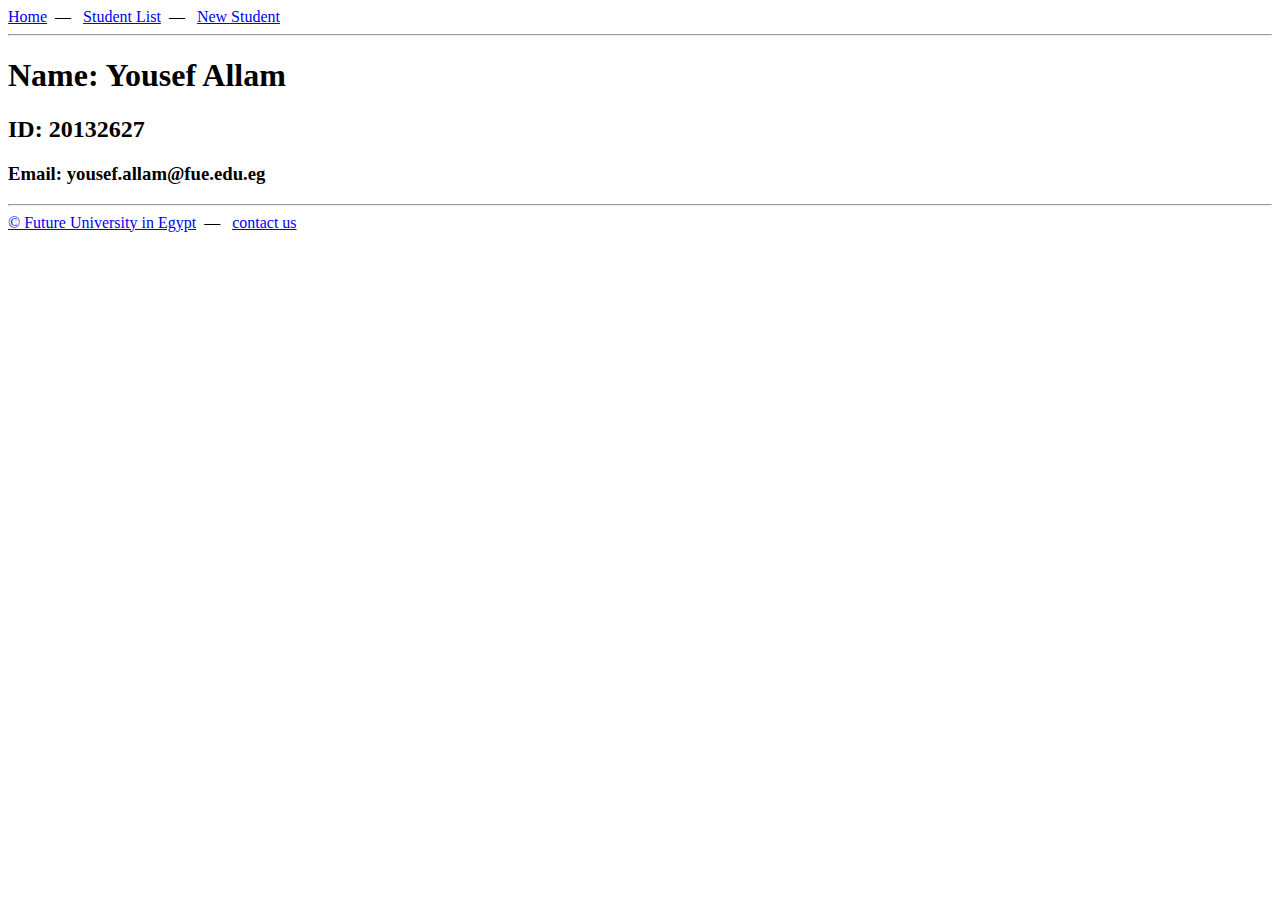
==== index.html @ 89ab8359 "first" ====
<html>
  <head>
    <title>Home Page</title>
  </head>
  
  <body>
    <!-- nav -->
    <a href="index.html" target="_self">Home</a>&nbsp;&nbsp;&mdash;&nbsp;&nbsp;
    <a href="studentlist.html" target="_self">Student List</a>&nbsp;&nbsp;&mdash;&nbsp;&nbsp;
    <a href="newstudent.html" target="_self">New Student</a>
    <!-- #nav -->
    <hr/>
    <!-- section -->
    <h1>Name: Yousef Allam</h1>
    <h2>ID: 20132627</h2>
    <h3>Email: yousef.allam@fue.edu.eg</h3>
    <!-- #section -->
    <hr/>
    <!-- Footer -->
    <a href ="http://www.fue.edu.eg" target="_blank">&copy; Future University in Egypt</a>&nbsp;&nbsp;&mdash;&nbsp;&nbsp;
    <a href="mailto:yousef.allam@fue.edu.eg">contact us</a>
    <!-- #Footer -->
  </body>
</html>
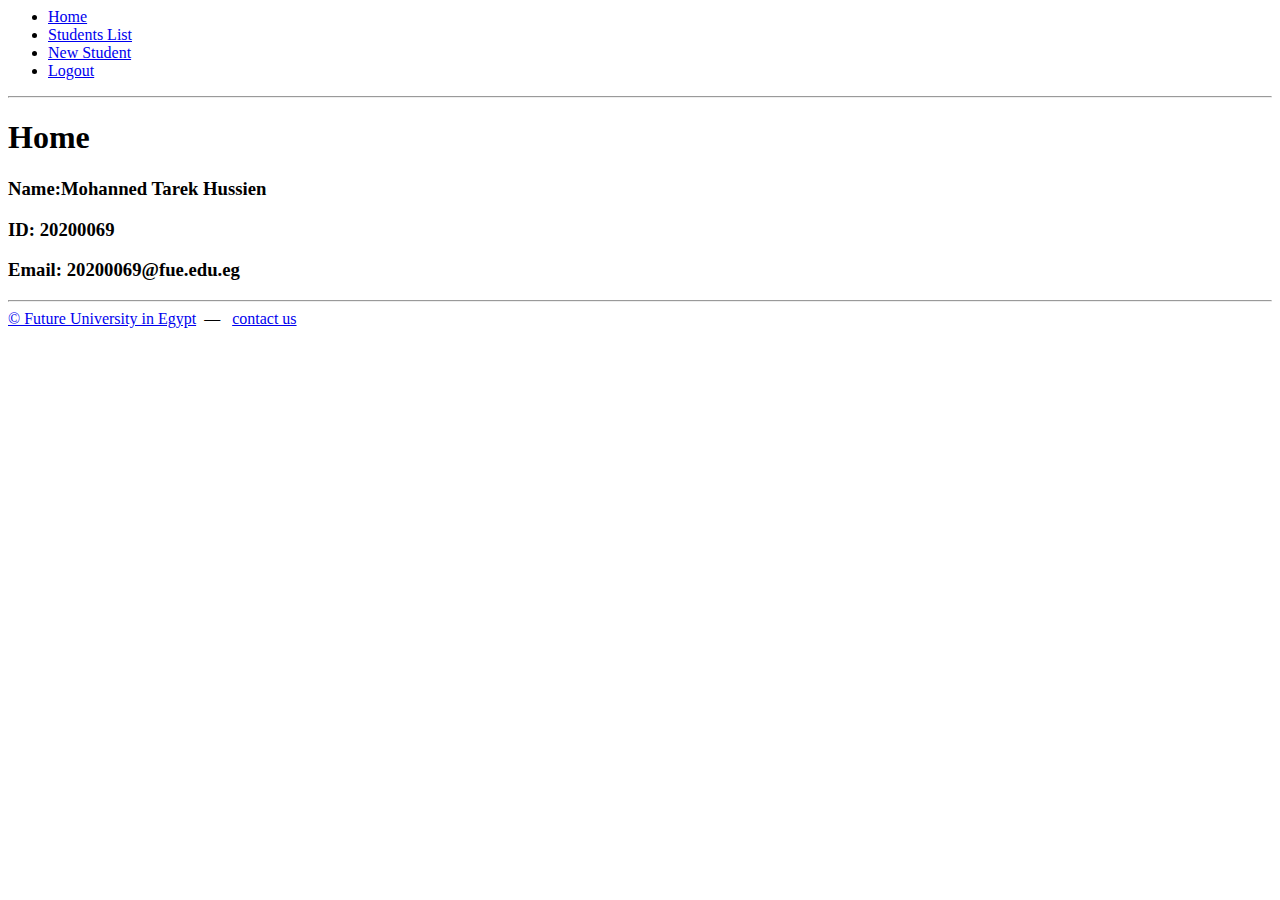
==== commit 4ea1529b: "first" ====
--- a/index.html
+++ b/index.html
@@ -1,24 +1,38 @@
 <html>
-  <head>
-    <title>Home Page</title>
-  </head>
-  
-  <body>
-    <!-- nav -->
-    <a href="index.html" target="_self">Home</a>&nbsp;&nbsp;&mdash;&nbsp;&nbsp;
-    <a href="studentlist.html" target="_self">Student List</a>&nbsp;&nbsp;&mdash;&nbsp;&nbsp;
-    <a href="newstudent.html" target="_self">New Student</a>
-    <!-- #nav -->
-    <hr/>
-    <!-- section -->
-    <h1>Name: Yousef Allam</h1>
-    <h2>ID: 20132627</h2>
-    <h3>Email: yousef.allam@fue.edu.eg</h3>
-    <!-- #section -->
-    <hr/>
-    <!-- Footer -->
-    <a href ="http://www.fue.edu.eg" target="_blank">&copy; Future University in Egypt</a>&nbsp;&nbsp;&mdash;&nbsp;&nbsp;
-    <a href="mailto:yousef.allam@fue.edu.eg">contact us</a>
-    <!-- #Footer -->
-  </body>
-</html>
+    <head>
+        <title>DM324 - Home Page</title>
+        <link rel="stylesheet" type="text/css" href="style.css">
+    </head>
+
+    <body>
+
+<nav>
+    <ul>
+        <li ><a href="index.html"  class="active">Home</a></li>
+        <li ><a href="studentlist.html" >Students List</a></li>
+        <li ><a href="new_student.html" >New Student</a></li>
+
+        <li class="nav-right"><a href="sign.html">Logout</a></li>
+    </ul>
+
+
+<nav>
+<hr/>
+<section>
+    <div>
+<h1 class="title"  id="specialTitle">Home</h1>
+
+<h3>Name:Mohanned Tarek Hussien</h1>
+<h3>ID: 20200069</h1>
+<h3>Email: 20200069@fue.edu.eg</h3>
+</div>
+<section>   
+<hr/>
+<!--footer-->
+ <a href ="http://www.fue.edu.eg" target="_blank">&copy; Future University in Egypt</a>&nbsp;&nbsp;&mdash;&nbsp;&nbsp;
+ <a href="mailto:20200069@fue.edu.eg">contact us</a>
+<!--#footer-->
+
+</body>
+
+</html>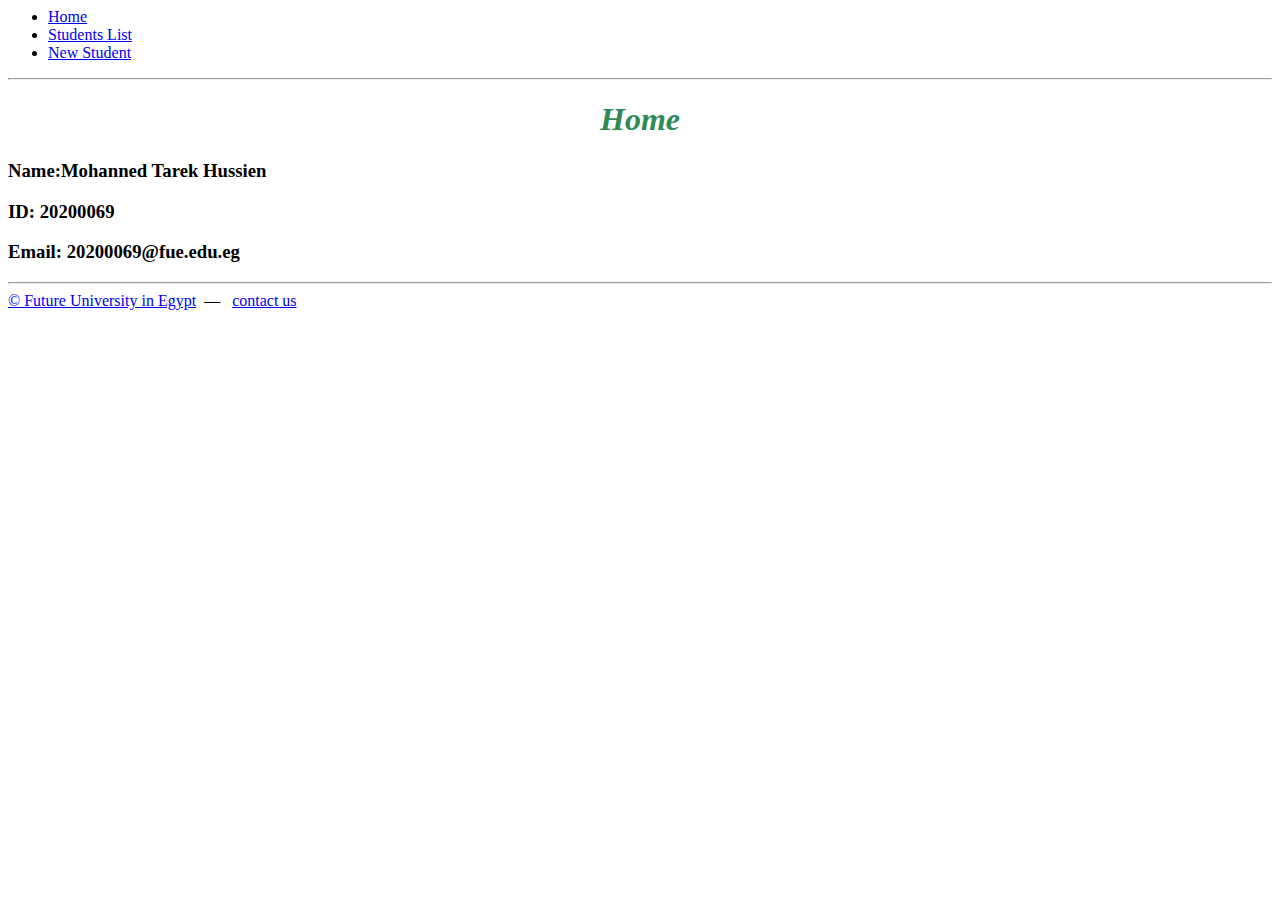
==== commit 72a48f78: "first" ====
--- a/index.html
+++ b/index.html
@@ -1,7 +1,14 @@
 <html>
     <head>
         <title>DM324 - Home Page</title>
-        <link rel="stylesheet" type="text/css" href="style.css">
+       <style>
+           h1{
+               text-align: center;
+               color: seagreen;
+               font-size:xx-large;
+               font-style: oblique;
+           }
+       </style>
     </head>
 
     <body>
@@ -11,8 +18,6 @@
         <li ><a href="index.html"  class="active">Home</a></li>
         <li ><a href="studentlist.html" >Students List</a></li>
         <li ><a href="new_student.html" >New Student</a></li>
-
-        <li class="nav-right"><a href="sign.html">Logout</a></li>
     </ul>
 
 
@@ -20,8 +25,7 @@
 <hr/>
 <section>
     <div>
-<h1 class="title"  id="specialTitle">Home</h1>
-
+<h1>Home </h1>
 <h3>Name:Mohanned Tarek Hussien</h1>
 <h3>ID: 20200069</h1>
 <h3>Email: 20200069@fue.edu.eg</h3>
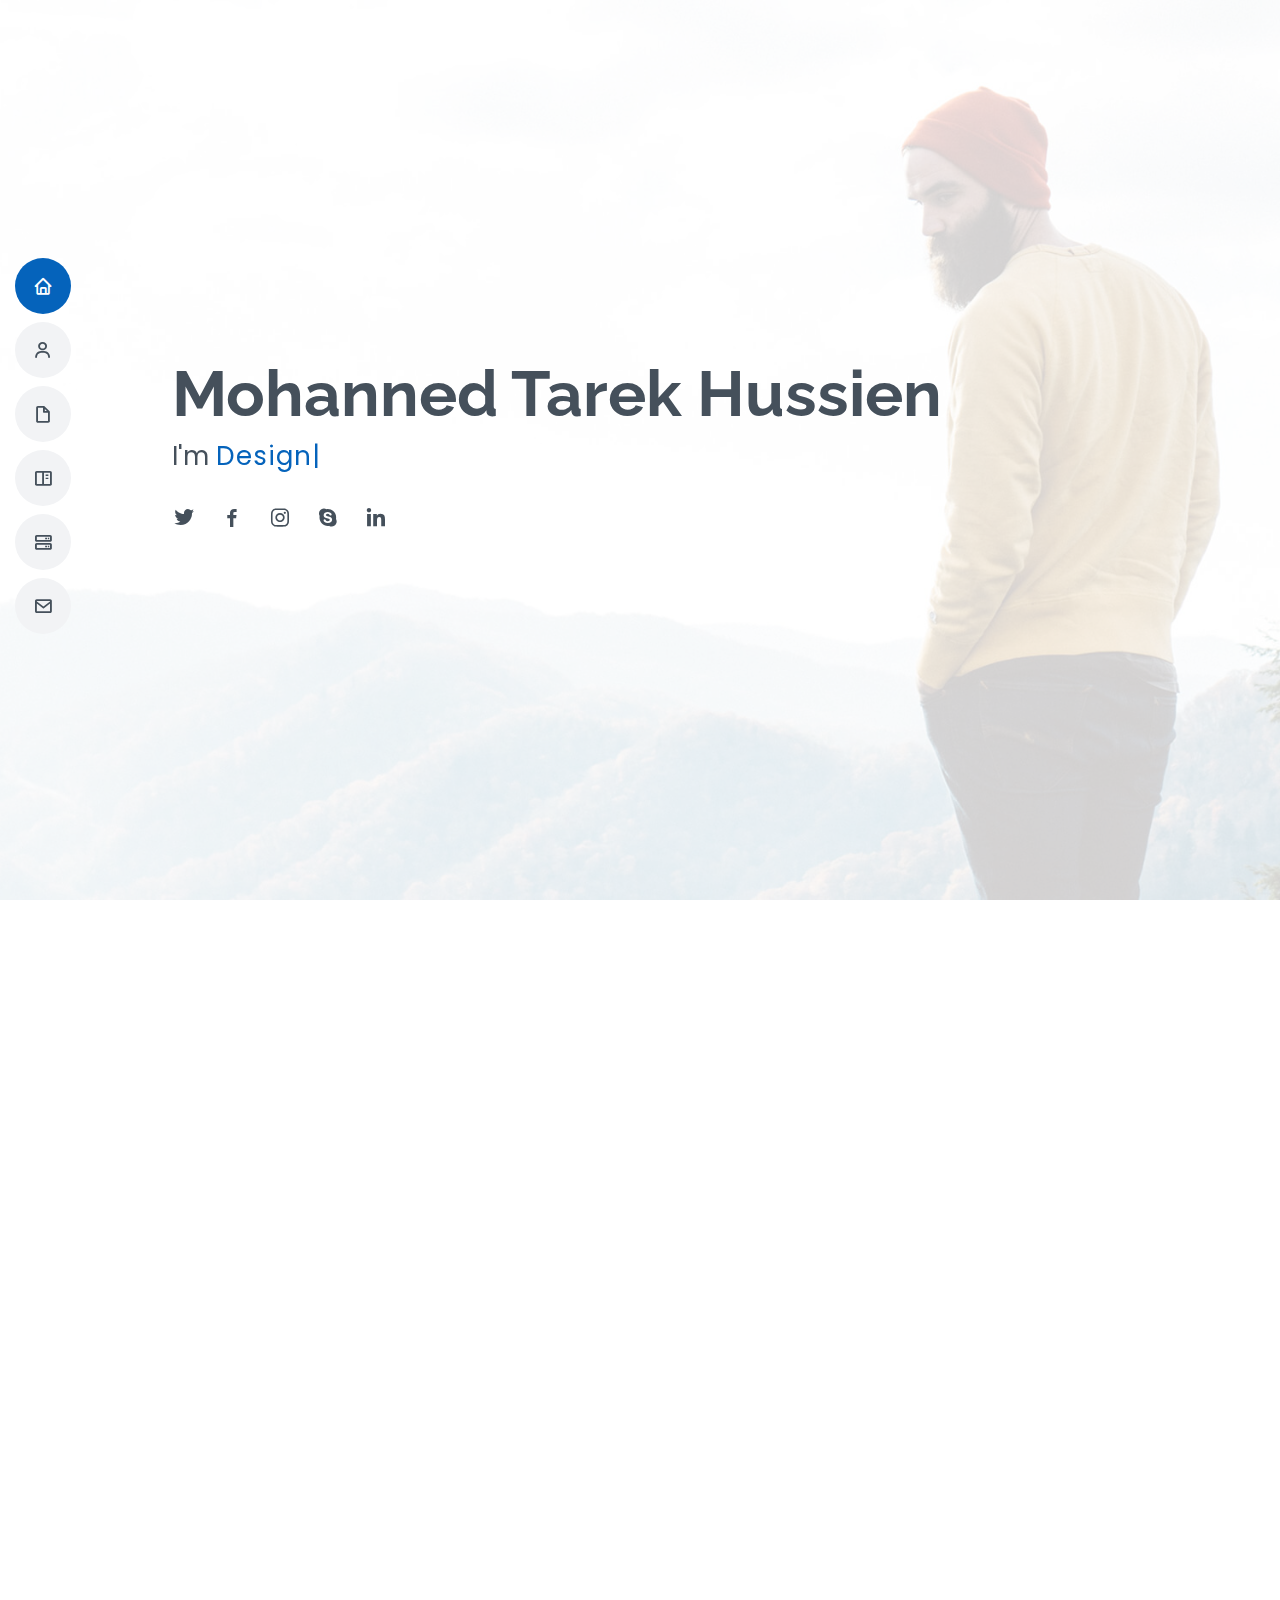
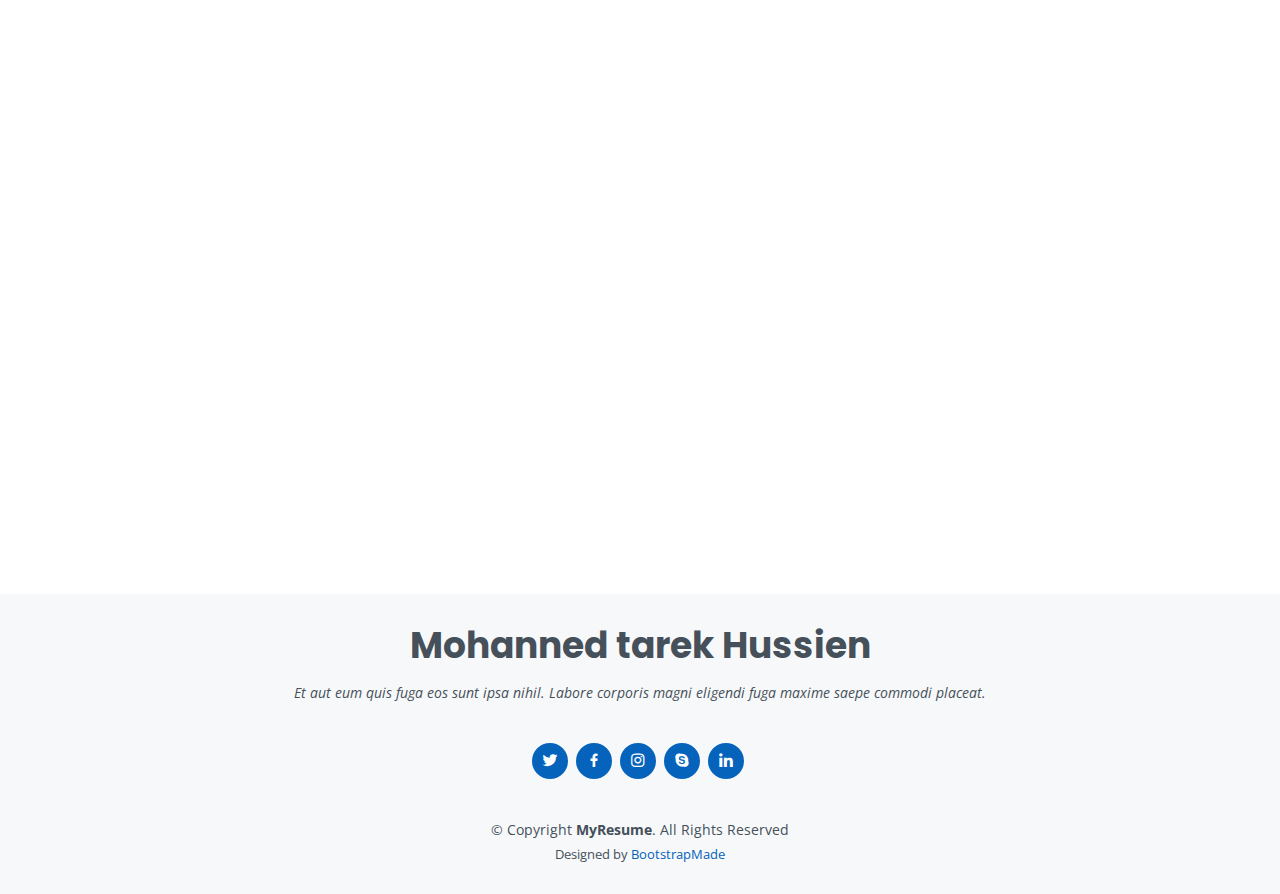
==== commit d446143f: "first" ====
--- a/index.html
+++ b/index.html
@@ -1,41 +1,729 @@
-<html>
-    <head>
-        <title>DM324 - Home Page</title>
-       <style>
-           h1{
-               text-align: center;
-               color: seagreen;
-               font-size:xx-large;
-               font-style: oblique;
-           }
-       </style>
-    </head>
-
-    <body>
-
-<nav>
-    <ul>
-        <li ><a href="index.html"  class="active">Home</a></li>
-        <li ><a href="studentlist.html" >Students List</a></li>
-        <li ><a href="new_student.html" >New Student</a></li>
-    </ul>
-
-
-<nav>
-<hr/>
-<section>
-    <div>
-<h1>Home </h1>
-<h3>Name:Mohanned Tarek Hussien</h1>
-<h3>ID: 20200069</h1>
-<h3>Email: 20200069@fue.edu.eg</h3>
-</div>
-<section>   
-<hr/>
-<!--footer-->
- <a href ="http://www.fue.edu.eg" target="_blank">&copy; Future University in Egypt</a>&nbsp;&nbsp;&mdash;&nbsp;&nbsp;
- <a href="mailto:20200069@fue.edu.eg">contact us</a>
-<!--#footer-->
+<!DOCTYPE html>
+<html lang="en">
+
+<head>
+  <meta charset="utf-8">
+  <meta content="width=device-width, initial-scale=1.0" name="viewport">
+
+  <title>MyResume 20200069</title>
+  <meta content="" name="description">
+  <meta content="" name="keywords">
+
+  <!-- Favicons -->
+  <link href="assets/img/favicon.png" rel="icon">
+  <link href="assets/img/apple-touch-icon.png" rel="apple-touch-icon">
+
+  <!-- Google Fonts -->
+  <link href="https://fonts.googleapis.com/css?family=Open+Sans:300,300i,400,400i,600,600i,700,700i|Raleway:300,300i,400,400i,500,500i,600,600i,700,700i|Poppins:300,300i,400,400i,500,500i,600,600i,700,700i" rel="stylesheet">
+
+  <!-- Vendor CSS Files -->
+  <link href="assets/vendor/aos/aos.css" rel="stylesheet">
+  <link href="assets/vendor/bootstrap/css/bootstrap.min.css" rel="stylesheet">
+  <link href="assets/vendor/bootstrap-icons/bootstrap-icons.css" rel="stylesheet">
+  <link href="assets/vendor/boxicons/css/boxicons.min.css" rel="stylesheet">
+  <link href="assets/vendor/glightbox/css/glightbox.min.css" rel="stylesheet">
+  <link href="assets/vendor/swiper/swiper-bundle.min.css" rel="stylesheet">
+
+  <!-- Template Main CSS File -->
+  <link href="assets/css/style.css" rel="stylesheet">
+
+  <!-- =======================================================
+  * Template Name: MyResume - v4.7.0
+  * Template URL: https://bootstrapmade.com/free-html-bootstrap-template-my-resume/
+  * Author: BootstrapMade.com
+  * License: https://bootstrapmade.com/license/
+  ======================================================== -->
+</head>
+
+<body>
+
+  <!-- ======= Mobile nav toggle button ======= -->
+  <!-- <button type="button" class="mobile-nav-toggle d-xl-none"><i class="bi bi-list mobile-nav-toggle"></i></button> -->
+  <i class="bi bi-list mobile-nav-toggle d-xl-none"></i>
+  <!-- ======= Header ======= -->
+  <header id="header" class="d-flex flex-column justify-content-center">
+
+    <nav id="navbar" class="navbar nav-menu">
+      <ul>
+        <li><a href="#hero" class="nav-link scrollto active"><i class="bx bx-home"></i> <span>Home</span></a></li>
+        <li><a href="#about" class="nav-link scrollto"><i class="bx bx-user"></i> <span>About</span></a></li>
+        <li><a href="#resume" class="nav-link scrollto"><i class="bx bx-file-blank"></i> <span>Resume</span></a></li>
+        <li><a href="#portfolio" class="nav-link scrollto"><i class="bx bx-book-content"></i> <span>Portfolio</span></a></li>
+        <li><a href="#services" class="nav-link scrollto"><i class="bx bx-server"></i> <span>Services</span></a></li>
+        <li><a href="#contact" class="nav-link scrollto"><i class="bx bx-envelope"></i> <span>Contact</span></a></li>
+      </ul>
+    </nav><!-- .nav-menu -->
+
+  </header><!-- End Header -->
+
+  <!-- ======= Hero Section ======= -->
+  <section id="hero" class="d-flex flex-column justify-content-center">
+    <div class="container" data-aos="zoom-in" data-aos-delay="100">
+      <h1>Mohanned Tarek Hussien</h1>
+      <p>I'm <span class="typed" data-typed-items="Designer, Developer, Freelancer, Pogrammer"></span></p>
+      <div class="social-links">
+        <a href="#" class="twitter"><i class="bx bxl-twitter"></i></a>
+        <a href="#" class="facebook"><i class="bx bxl-facebook"></i></a>
+        <a href="#" class="instagram"><i class="bx bxl-instagram"></i></a>
+        <a href="#" class="google-plus"><i class="bx bxl-skype"></i></a>
+        <a href="#" class="linkedin"><i class="bx bxl-linkedin"></i></a>
+      </div>
+    </div>
+  </section><!-- End Hero -->
+
+  <main id="main">
+
+    <!-- ======= About Section ======= -->
+    <section id="about" class="about">
+      <div class="container" data-aos="fade-up">
+
+        <div class="section-title">
+          <h2>About</h2>
+          <p>Computer Science in Fue university 2nd Year</p>
+        </div>
+
+        <div class="row">
+          <div class="col-lg-4">
+            <img src="assets/img/profile-img.jpg" class="img-fluid" alt="">
+          </div>
+          <div class="col-lg-8 pt-4 pt-lg-0 content">
+            <h3>UI/UX Designer &amp; Web Developer.</h3>
+            <p class="fst-italic">
+              Mohanned Tarek Hussien with master degree and under press worker.
+            </p>
+            <div class="row">
+              <div class="col-lg-6">
+                <ul>
+                  <li><i class="bi bi-chevron-right"></i> <strong>Birthday:</strong> <span>20 november 2001</span></li>
+                  <li><i class="bi bi-chevron-right"></i> <strong>Website:</strong> <span>www.20200069.com</span></li>
+                  <li><i class="bi bi-chevron-right"></i> <strong>Phone:</strong> <span>01098418711</span></li>
+                  <li><i class="bi bi-chevron-right"></i> <strong>City:</strong> <span>Nasr City, Egypt</span></li>
+                </ul>
+              </div>
+              <div class="col-lg-6">
+                <ul>
+                  <li><i class="bi bi-chevron-right"></i> <strong>Age:</strong> <span>20</span></li>
+                  <li><i class="bi bi-chevron-right"></i> <strong>Degree:</strong> <span>Master</span></li>
+                  <li><i class="bi bi-chevron-right"></i> <strong>Email:</strong> <span>20200069@fue.edu.eg</span></li>
+                  <li><i class="bi bi-chevron-right"></i> <strong>Freelance:</strong> <span>Available</span></li>
+                </ul>
+              </div>
+            </div>
+            <p>
+             Learnig in Fue University.
+            </p>
+          </div>
+        </div>
+
+      </div>
+    </section><!-- End About Section -->
+
+    <!-- ======= Facts Section ======= -->
+    <section id="facts" class="facts">
+      <div class="container" data-aos="fade-up">
+
+        <div class="section-title">
+          <h2>Facts</h2>
+          <p>Magnam dolores commodi suscipit. Necessitatibus eius consequatur ex aliquid fuga eum quidem. Sit sint consectetur velit. Quisquam quos quisquam cupiditate. Et nemo qui impedit suscipit alias ea. Quia fugiat sit in iste officiis commodi quidem hic quas.</p>
+        </div>
+
+        <div class="row">
+
+          <div class="col-lg-3 col-md-6">
+            <div class="count-box">
+              <i class="bi bi-emoji-smile"></i>
+              <span data-purecounter-start="0" data-purecounter-end="232" data-purecounter-duration="1" class="purecounter"></span>
+              <p>Happy Clients</p>
+            </div>
+          </div>
+
+          <div class="col-lg-3 col-md-6 mt-5 mt-md-0">
+            <div class="count-box">
+              <i class="bi bi-journal-richtext"></i>
+              <span data-purecounter-start="0" data-purecounter-end="521" data-purecounter-duration="1" class="purecounter"></span>
+              <p>Projects</p>
+            </div>
+          </div>
+
+          <div class="col-lg-3 col-md-6 mt-5 mt-lg-0">
+            <div class="count-box">
+              <i class="bi bi-headset"></i>
+              <span data-purecounter-start="0" data-purecounter-end="1463" data-purecounter-duration="1" class="purecounter"></span>
+              <p>Hours Of Support</p>
+            </div>
+          </div>
+
+          <div class="col-lg-3 col-md-6 mt-5 mt-lg-0">
+            <div class="count-box">
+              <i class="bi bi-award"></i>
+              <span data-purecounter-start="0" data-purecounter-end="25" data-purecounter-duration="1" class="purecounter"></span>
+              <p>Awards</p>
+            </div>
+          </div>
+
+        </div>
+
+      </div>
+    </section><!-- End Facts Section -->
+
+    <!-- ======= Skills Section ======= -->
+    <section id="skills" class="skills section-bg">
+      <div class="container" data-aos="fade-up">
+
+        <div class="section-title">
+          <h2>Skills</h2>
+          <p>A good Web Developer, good Designer and hard worker even under pressure</p>
+        </div>
+
+        <div class="row skills-content">
+
+          <div class="col-lg-6">
+
+            <div class="progress">
+              <span class="skill">HTML <i class="val">100%</i></span>
+              <div class="progress-bar-wrap">
+                <div class="progress-bar" role="progressbar" aria-valuenow="100" aria-valuemin="0" aria-valuemax="100"></div>
+              </div>
+            </div>
+
+            <div class="progress">
+              <span class="skill">CSS <i class="val">90%</i></span>
+              <div class="progress-bar-wrap">
+                <div class="progress-bar" role="progressbar" aria-valuenow="90" aria-valuemin="0" aria-valuemax="100"></div>
+              </div>
+            </div>
+
+            <div class="progress">
+              <span class="skill">JavaScript <i class="val">75%</i></span>
+              <div class="progress-bar-wrap">
+                <div class="progress-bar" role="progressbar" aria-valuenow="75" aria-valuemin="0" aria-valuemax="100"></div>
+              </div>
+            </div>
+
+          </div>
+
+          <div class="col-lg-6">
+
+            <div class="progress">
+              <span class="skill">PHP <i class="val">80%</i></span>
+              <div class="progress-bar-wrap">
+                <div class="progress-bar" role="progressbar" aria-valuenow="80" aria-valuemin="0" aria-valuemax="100"></div>
+              </div>
+            </div>
+
+            <div class="progress">
+              <span class="skill">WordPress/CMS <i class="val">75%</i></span>
+              <div class="progress-bar-wrap">
+                <div class="progress-bar" role="progressbar" aria-valuenow="90" aria-valuemin="0" aria-valuemax="100"></div>
+  
+      </div>
+    </section><!-- End Skills Section -->
+
+    <!-- ======= Resume Section ======= -->
+    <section id="resume" class="resume">
+      <div class="container" data-aos="fade-up">
+
+        <div class="section-title">
+          <h2>Profile</h2>
+          <p>Magnam dolores commodi suscipit. Necessitatibus eius consequatur ex aliquid fuga eum quidem. Sit sint consectetur velit. Quisquam quos quisquam cupiditate. Et nemo qui impedit suscipit alias ea. Quia fugiat sit in iste officiis commodi quidem hic quas.</p>
+        </div>
+
+        <div class="row">
+          <div class="col-lg-6">
+            <h3 class="resume-title">Sumary</h3>
+            <div class="resume-item pb-0">
+              <h4>Mohanned Tarek Hussien</h4>
+              <p><em>Innovative and deadline-driven Graphic Designer with 3+ years of experience designing and developing user-centered digital/print marketing material from initial concept to final, polished deliverable.</em></p>
+              <ul>
+                <li>Portland par 127,Orlando, FL</li>
+                <li>(123) 456-7891</li>
+                <li>alice.barkley@example.com</li>
+              </ul>
+            </div>
+
+            <h3 class="resume-title">Education</h3>
+            <div class="resume-item">
+              <h4>Master of Fine Arts &amp; Graphic Design</h4>
+              <h5>2015 - 2016</h5>
+              <p><em>Rochester Institute of Technology, Rochester, NY</em></p>
+              <p>Qui deserunt veniam. Et sed aliquam labore tempore sed quisquam iusto autem sit. Ea vero voluptatum qui ut dignissimos deleniti nerada porti sand markend</p>
+            </div>
+            <div class="resume-item">
+              <h4>Bachelor of Fine Arts &amp; Graphic Design</h4>
+              <h5>2010 - 2014</h5>
+              <p><em>Rochester Institute of Technology, Rochester, NY</em></p>
+              <p>Quia nobis sequi est occaecati aut. Repudiandae et iusto quae reiciendis et quis Eius vel ratione eius unde vitae rerum voluptates asperiores voluptatem Earum molestiae consequatur neque etlon sader mart dila</p>
+            </div>
+          </div>
+          <div class="col-lg-6">
+            <h3 class="resume-title">Professional Experience</h3>
+            <div class="resume-item">
+              <h4>Senior graphic design specialist</h4>
+              <h5>2019 - Present</h5>
+              <p><em>Experion, New York, NY </em></p>
+              <ul>
+                <li>Lead in the design, development, and implementation of the graphic, layout, and production communication materials</li>
+                <li>Delegate tasks to the 7 members of the design team and provide counsel on all aspects of the project. </li>
+                <li>Supervise the assessment of all graphic materials in order to ensure quality and accuracy of the design</li>
+                <li>Oversee the efficient use of production project budgets ranging from $2,000 - $25,000</li>
+              </ul>
+            </div>
+            <div class="resume-item">
+              <h4>Graphic design specialist</h4>
+              <h5>2017 - 2018</h5>
+              <p><em>Stepping Stone Advertising, New York, NY</em></p>
+              <ul>
+                <li>Developed numerous marketing programs (logos, brochures,infographics, presentations, and advertisements).</li>
+                <li>Managed up to 5 projects or tasks at a given time while under pressure</li>
+                <li>Recommended and consulted with clients on the most appropriate graphic design</li>
+                <li>Created 4+ design presentations and proposals a month for clients and account managers</li>
+              </ul>
+            </div>
+          </div>
+        </div>
+
+      </div>
+    </section><!-- End Resume Section -->
+
+    <!-- ======= Portfolio Section ======= -->
+    <section id="portfolio" class="portfolio section-bg">
+      <div class="container" data-aos="fade-up">
+
+        <div class="section-title">
+          <h2>Portfolio</h2>
+          <p>Magnam dolores commodi suscipit. Necessitatibus eius consequatur ex aliquid fuga eum quidem. Sit sint consectetur velit. Quisquam quos quisquam cupiditate. Et nemo qui impedit suscipit alias ea. Quia fugiat sit in iste officiis commodi quidem hic quas.</p>
+        </div>
+
+        <div class="row">
+          <div class="col-lg-12 d-flex justify-content-center" data-aos="fade-up" data-aos-delay="100">
+            <ul id="portfolio-flters">
+              <li data-filter="*" class="filter-active">All</li>
+              <li data-filter=".filter-app">App</li>
+              <li data-filter=".filter-card">Card</li>
+              <li data-filter=".filter-web">Web</li>
+            </ul>
+          </div>
+        </div>
+
+        <div class="row portfolio-container" data-aos="fade-up" data-aos-delay="200">
+
+          <div class="col-lg-4 col-md-6 portfolio-item filter-app">
+            <div class="portfolio-wrap">
+              <img src="assets/img/portfolio/portfolio-1.jpg" class="img-fluid" alt="">
+              <div class="portfolio-info">
+                <h4>App 1</h4>
+                <p>App</p>
+                <div class="portfolio-links">
+                  <a href="assets/img/portfolio/portfolio-1.jpg" data-gallery="portfolioGallery" class="portfolio-lightbox" title="App 1"><i class="bx bx-plus"></i></a>
+                  <a href="portfolio-details.html" class="portfolio-details-lightbox" data-glightbox="type: external" title="Portfolio Details"><i class="bx bx-link"></i></a>
+                </div>
+              </div>
+            </div>
+          </div>
+
+          <div class="col-lg-4 col-md-6 portfolio-item filter-web">
+            <div class="portfolio-wrap">
+              <img src="assets/img/portfolio/portfolio-2.jpg" class="img-fluid" alt="">
+              <div class="portfolio-info">
+                <h4>Web 3</h4>
+                <p>Web</p>
+                <div class="portfolio-links">
+                  <a href="assets/img/portfolio/portfolio-2.jpg" data-gallery="portfolioGallery" class="portfolio-lightbox" title="Web 3"><i class="bx bx-plus"></i></a>
+                  <a href="portfolio-details.html" class="portfolio-details-lightbox" data-glightbox="type: external" title="Portfolio Details"><i class="bx bx-link"></i></a>
+                </div>
+              </div>
+            </div>
+          </div>
+
+          <div class="col-lg-4 col-md-6 portfolio-item filter-app">
+            <div class="portfolio-wrap">
+              <img src="assets/img/portfolio/portfolio-3.jpg" class="img-fluid" alt="">
+              <div class="portfolio-info">
+                <h4>App 2</h4>
+                <p>App</p>
+                <div class="portfolio-links">
+                  <a href="assets/img/portfolio/portfolio-3.jpg" data-gallery="portfolioGallery" class="portfolio-lightbox" title="App 2"><i class="bx bx-plus"></i></a>
+                  <a href="portfolio-details.html" class="portfolio-details-lightbox" data-glightbox="type: external" title="Portfolio Details"><i class="bx bx-link"></i></a>
+                </div>
+              </div>
+            </div>
+          </div>
+
+          <div class="col-lg-4 col-md-6 portfolio-item filter-card">
+            <div class="portfolio-wrap">
+              <img src="assets/img/portfolio/portfolio-4.jpg" class="img-fluid" alt="">
+              <div class="portfolio-info">
+                <h4>Card 2</h4>
+                <p>Card</p>
+                <div class="portfolio-links">
+                  <a href="assets/img/portfolio/portfolio-4.jpg" data-gallery="portfolioGallery" class="portfolio-lightbox" title="Card 2"><i class="bx bx-plus"></i></a>
+                  <a href="portfolio-details.html" class="portfolio-details-lightbox" data-glightbox="type: external" title="Portfolio Details"><i class="bx bx-link"></i></a>
+                </div>
+              </div>
+            </div>
+          </div>
+
+          <div class="col-lg-4 col-md-6 portfolio-item filter-web">
+            <div class="portfolio-wrap">
+              <img src="assets/img/portfolio/portfolio-5.jpg" class="img-fluid" alt="">
+              <div class="portfolio-info">
+                <h4>Web 2</h4>
+                <p>Web</p>
+                <div class="portfolio-links">
+                  <a href="assets/img/portfolio/portfolio-5.jpg" data-gallery="portfolioGallery" class="portfolio-lightbox" title="Web 2"><i class="bx bx-plus"></i></a>
+                  <a href="portfolio-details.html" class="portfolio-details-lightbox" data-glightbox="type: external" title="Portfolio Details"><i class="bx bx-link"></i></a>
+                </div>
+              </div>
+            </div>
+          </div>
+
+          <div class="col-lg-4 col-md-6 portfolio-item filter-app">
+            <div class="portfolio-wrap">
+              <img src="assets/img/portfolio/portfolio-6.jpg" class="img-fluid" alt="">
+              <div class="portfolio-info">
+                <h4>App 3</h4>
+                <p>App</p>
+                <div class="portfolio-links">
+                  <a href="assets/img/portfolio/portfolio-6.jpg" data-gallery="portfolioGallery" class="portfolio-lightbox" title="App 3"><i class="bx bx-plus"></i></a>
+                  <a href="portfolio-details.html" class="portfolio-details-lightbox" data-glightbox="type: external" title="Portfolio Details"><i class="bx bx-link"></i></a>
+                </div>
+              </div>
+            </div>
+          </div>
+
+          <div class="col-lg-4 col-md-6 portfolio-item filter-card">
+            <div class="portfolio-wrap">
+              <img src="assets/img/portfolio/portfolio-7.jpg" class="img-fluid" alt="">
+              <div class="portfolio-info">
+                <h4>Card 1</h4>
+                <p>Card</p>
+                <div class="portfolio-links">
+                  <a href="assets/img/portfolio/portfolio-7.jpg" data-gallery="portfolioGallery" class="portfolio-lightbox" title="Card 1"><i class="bx bx-plus"></i></a>
+                  <a href="portfolio-details.html" class="portfolio-details-lightbox" data-glightbox="type: external" title="Portfolio Details"><i class="bx bx-link"></i></a>
+                </div>
+              </div>
+            </div>
+          </div>
+
+          <div class="col-lg-4 col-md-6 portfolio-item filter-card">
+            <div class="portfolio-wrap">
+              <img src="assets/img/portfolio/portfolio-8.jpg" class="img-fluid" alt="">
+              <div class="portfolio-info">
+                <h4>Card 3</h4>
+                <p>Card</p>
+                <div class="portfolio-links">
+                  <a href="assets/img/portfolio/portfolio-8.jpg" data-gallery="portfolioGallery" class="portfolio-lightbox" title="Card 3"><i class="bx bx-plus"></i></a>
+                  <a href="portfolio-details.html" class="portfolio-details-lightbox" data-glightbox="type: external" title="Portfolio Details"><i class="bx bx-link"></i></a>
+                </div>
+              </div>
+            </div>
+          </div>
+
+          <div class="col-lg-4 col-md-6 portfolio-item filter-web">
+            <div class="portfolio-wrap">
+              <img src="assets/img/portfolio/portfolio-9.jpg" class="img-fluid" alt="">
+              <div class="portfolio-info">
+                <h4>Web 3</h4>
+                <p>Web</p>
+                <div class="portfolio-links">
+                  <a href="assets/img/portfolio/portfolio-9.jpg" data-gallery="portfolioGallery" class="portfolio-lightbox" title="Web 3"><i class="bx bx-plus"></i></a>
+                  <a href="portfolio-details.html" class="portfolio-details-lightbox" data-glightbox="type: external" title="Portfolio Details"><i class="bx bx-link"></i></a>
+                </div>
+              </div>
+            </div>
+          </div>
+
+        </div>
+
+      </div>
+    </section><!-- End Portfolio Section -->
+
+    <!-- ======= Services Section ======= -->
+    <section id="services" class="services">
+      <div class="container" data-aos="fade-up">
+
+        <div class="section-title">
+          <h2>Services</h2>
+          <p>Magnam dolores commodi suscipit. Necessitatibus eius consequatur ex aliquid fuga eum quidem. Sit sint consectetur velit. Quisquam quos quisquam cupiditate. Et nemo qui impedit suscipit alias ea. Quia fugiat sit in iste officiis commodi quidem hic quas.</p>
+        </div>
+
+        <div class="row">
+
+          <div class="col-lg-4 col-md-6 d-flex align-items-stretch" data-aos="zoom-in" data-aos-delay="100">
+            <div class="icon-box iconbox-blue">
+              <div class="icon">
+                <svg width="100" height="100" viewBox="0 0 600 600" xmlns="http://www.w3.org/2000/svg">
+                  <path stroke="none" stroke-width="0" fill="#f5f5f5" d="M300,521.0016835830174C376.1290562159157,517.8887921683347,466.0731472004068,529.7835943286574,510.70327084640275,468.03025145048787C554.3714126377745,407.6079735673963,508.03601936045806,328.9844924480964,491.2728898941984,256.3432110539036C474.5976632858925,184.082847569629,479.9380746630129,96.60480741107993,416.23090153303,58.64404602377083C348.86323505073057,18.502131276798302,261.93793281208167,40.57373210992963,193.5410806939664,78.93577620505333C130.42746243093433,114.334589627462,98.30271207620316,179.96522072025542,76.75703585869454,249.04625023123273C51.97151888228291,328.5150500222984,13.704378332031375,421.85034740162234,66.52175969318436,486.19268352777647C119.04800174914682,550.1803526380478,217.28368757567262,524.383925680826,300,521.0016835830174"></path>
+                </svg>
+                <i class="bx bxl-dribbble"></i>
+              </div>
+              <h4><a href="">Lorem Ipsum</a></h4>
+              <p>Voluptatum deleniti atque corrupti quos dolores et quas molestias excepturi</p>
+            </div>
+          </div>
+
+          <div class="col-lg-4 col-md-6 d-flex align-items-stretch mt-4 mt-md-0" data-aos="zoom-in" data-aos-delay="200">
+            <div class="icon-box iconbox-orange ">
+              <div class="icon">
+                <svg width="100" height="100" viewBox="0 0 600 600" xmlns="http://www.w3.org/2000/svg">
+                  <path stroke="none" stroke-width="0" fill="#f5f5f5" d="M300,582.0697525312426C382.5290701553225,586.8405444964366,449.9789794690241,525.3245884688669,502.5850820975895,461.55621195738473C556.606425686781,396.0723002908107,615.8543463187945,314.28637112970534,586.6730223649479,234.56875336149918C558.9533121215079,158.8439757836574,454.9685369536778,164.00468322053177,381.49747125262974,130.76875717737553C312.15926192815925,99.40240125094834,248.97055460311594,18.661163978235184,179.8680185752513,50.54337015887873C110.5421016452524,82.52863877960104,119.82277516462835,180.83849132639028,109.12597500060166,256.43424936330496C100.08760227029461,320.3096726198365,92.17705696193138,384.0621239912766,124.79988738764834,439.7174275375508C164.83382741302287,508.01625554203684,220.96474134820875,577.5009287672846,300,582.0697525312426"></path>
+                </svg>
+                <i class="bx bx-file"></i>
+              </div>
+              <h4><a href="">Sed Perspiciatis</a></h4>
+              <p>Duis aute irure dolor in reprehenderit in voluptate velit esse cillum dolore</p>
+            </div>
+          </div>
+
+          <div class="col-lg-4 col-md-6 d-flex align-items-stretch mt-4 mt-lg-0" data-aos="zoom-in" data-aos-delay="300">
+            <div class="icon-box iconbox-pink">
+              <div class="icon">
+                <svg width="100" height="100" viewBox="0 0 600 600" xmlns="http://www.w3.org/2000/svg">
+                  <path stroke="none" stroke-width="0" fill="#f5f5f5" d="M300,541.5067337569781C382.14930387511276,545.0595476570109,479.8736841581634,548.3450877840088,526.4010558755058,480.5488172755941C571.5218469581645,414.80211281144784,517.5187510058486,332.0715597781072,496.52539010469104,255.14436215662573C477.37192572678356,184.95920475031193,473.57363656557914,105.61284051026155,413.0603344069578,65.22779650032875C343.27470386102294,18.654635553484475,251.2091493199835,5.337323636656869,175.0934190732945,40.62881213300186C97.87086631185822,76.43348514350839,51.98124368387456,156.15599469081315,36.44837278890362,239.84606092416172C21.716077023791087,319.22268207091537,43.775223500013084,401.1760424656574,96.891909868211,461.97329694683043C147.22146801428983,519.5804099606455,223.5754009179313,538.201503339737,300,541.5067337569781"></path>
+                </svg>
+                <i class="bx bx-tachometer"></i>
+              </div>
+              <h4><a href="">Magni Dolores</a></h4>
+              <p>Excepteur sint occaecat cupidatat non proident, sunt in culpa qui officia</p>
+            </div>
+          </div>
+
+          <div class="col-lg-4 col-md-6 d-flex align-items-stretch mt-4" data-aos="zoom-in" data-aos-delay="100">
+            <div class="icon-box iconbox-yellow">
+              <div class="icon">
+                <svg width="100" height="100" viewBox="0 0 600 600" xmlns="http://www.w3.org/2000/svg">
+                  <path stroke="none" stroke-width="0" fill="#f5f5f5" d="M300,503.46388370962813C374.79870501325706,506.71871716319447,464.8034551963731,527.1746412648533,510.4981551193396,467.86667711651364C555.9287308511215,408.9015244558933,512.6030010748507,327.5744911775523,490.211057578863,256.5855673507754C471.097692560561,195.9906835881958,447.69079081568157,138.11976852964426,395.19560036434837,102.3242989838813C329.3053358748298,57.3949838291264,248.02791733380457,8.279543830951368,175.87071277845988,42.242879143198664C103.41431057327972,76.34704239035025,93.79494320519305,170.9812938413882,81.28167332365135,250.07896920659033C70.17666984294237,320.27484674793965,64.84698225790005,396.69656628748305,111.28512138212992,450.4950937839243C156.20124167950087,502.5303643271138,231.32542653798444,500.4755392045468,300,503.46388370962813"></path>
+                </svg>
+                <i class="bx bx-layer"></i>
+              </div>
+              <h4><a href="">Nemo Enim</a></h4>
+              <p>At vero eos et accusamus et iusto odio dignissimos ducimus qui blanditiis</p>
+            </div>
+          </div>
+
+          <div class="col-lg-4 col-md-6 d-flex align-items-stretch mt-4" data-aos="zoom-in" data-aos-delay="200">
+            <div class="icon-box iconbox-red">
+              <div class="icon">
+                <svg width="100" height="100" viewBox="0 0 600 600" xmlns="http://www.w3.org/2000/svg">
+                  <path stroke="none" stroke-width="0" fill="#f5f5f5" d="M300,532.3542879108572C369.38199826031484,532.3153073249985,429.10787420159085,491.63046689027357,474.5244479745417,439.17860296908856C522.8885846962883,383.3225815378663,569.1668002868075,314.3205725914397,550.7432151929288,242.7694973846089C532.6665558377875,172.5657663291529,456.2379748765914,142.6223662098291,390.3689995646985,112.34683881706744C326.66090330228417,83.06452184765237,258.84405631176094,53.51806209861945,193.32584062364296,78.48882559362697C121.61183558270385,105.82097193414197,62.805066853699245,167.19869350419734,48.57481801355237,242.6138429142374C34.843463184063346,315.3850353017275,76.69343916112496,383.4422959591041,125.22947124332185,439.3748458443577C170.7312796277747,491.8107796887764,230.57421082200815,532.3932930995766,300,532.3542879108572"></path>
+                </svg>
+                <i class="bx bx-slideshow"></i>
+              </div>
+              <h4><a href="">Dele Cardo</a></h4>
+              <p>Quis consequatur saepe eligendi voluptatem consequatur dolor consequuntur</p>
+            </div>
+          </div>
+
+          <div class="col-lg-4 col-md-6 d-flex align-items-stretch mt-4" data-aos="zoom-in" data-aos-delay="300">
+            <div class="icon-box iconbox-teal">
+              <div class="icon">
+                <svg width="100" height="100" viewBox="0 0 600 600" xmlns="http://www.w3.org/2000/svg">
+                  <path stroke="none" stroke-width="0" fill="#f5f5f5" d="M300,566.797414625762C385.7384707136149,576.1784315230908,478.7894351017131,552.8928747891023,531.9192734346935,484.94944893311C584.6109503024035,417.5663521118492,582.489472248146,322.67544863468447,553.9536738515405,242.03673114598146C529.1557734026468,171.96086150256528,465.24506316201064,127.66468636344209,395.9583748389544,100.7403814666027C334.2173773831606,76.7482773500951,269.4350130405921,84.62216499799875,207.1952322260088,107.2889140133804C132.92018162631612,134.33871894543012,41.79353780512637,160.00259165414826,22.644507872594943,236.69541883565114C3.319112789854554,314.0945973066697,72.72355303640163,379.243833228382,124.04198916343866,440.3218312028393C172.9286146004772,498.5055451809895,224.45579914871206,558.5317968840102,300,566.797414625762"></path>
+                </svg>
+                <i class="bx bx-arch"></i>
+              </div>
+              <h4><a href="">Divera Don</a></h4>
+              <p>Modi nostrum vel laborum. Porro fugit error sit minus sapiente sit aspernatur</p>
+            </div>
+          </div>
+
+        </div>
+
+      </div>
+    </section><!-- End Services Section -->
+
+    <!-- ======= Testimonials Section ======= -->
+    <section id="testimonials" class="testimonials section-bg">
+      <div class="container" data-aos="fade-up">
+
+        <div class="section-title">
+          <h2>Testimonials</h2>
+        </div>
+
+        <div class="testimonials-slider swiper" data-aos="fade-up" data-aos-delay="100">
+          <div class="swiper-wrapper">
+
+            <div class="swiper-slide">
+              <div class="testimonial-item">
+                <img src="assets/img/testimonials/testimonials-1.jpg" class="testimonial-img" alt="">
+                <h3>Saul Goodman</h3>
+                <h4>Ceo &amp; Founder</h4>
+                <p>
+                  <i class="bx bxs-quote-alt-left quote-icon-left"></i>
+                  Proin iaculis purus consequat sem cure digni ssim donec porttitora entum suscipit rhoncus. Accusantium quam, ultricies eget id, aliquam eget nibh et. Maecen aliquam, risus at semper.
+                  <i class="bx bxs-quote-alt-right quote-icon-right"></i>
+                </p>
+              </div>
+            </div><!-- End testimonial item -->
+
+            <div class="swiper-slide">
+              <div class="testimonial-item">
+                <img src="assets/img/testimonials/testimonials-2.jpg" class="testimonial-img" alt="">
+                <h3>Sara Wilsson</h3>
+                <h4>Designer</h4>
+                <p>
+                  <i class="bx bxs-quote-alt-left quote-icon-left"></i>
+                  Export tempor illum tamen malis malis eram quae irure esse labore quem cillum quid cillum eram malis quorum velit fore eram velit sunt aliqua noster fugiat irure amet legam anim culpa.
+                  <i class="bx bxs-quote-alt-right quote-icon-right"></i>
+                </p>
+              </div>
+            </div><!-- End testimonial item -->
+
+            <div class="swiper-slide">
+              <div class="testimonial-item">
+                <img src="assets/img/testimonials/testimonials-3.jpg" class="testimonial-img" alt="">
+                <h3>Jena Karlis</h3>
+                <h4>Store Owner</h4>
+                <p>
+                  <i class="bx bxs-quote-alt-left quote-icon-left"></i>
+                  Enim nisi quem export duis labore cillum quae magna enim sint quorum nulla quem veniam duis minim tempor labore quem eram duis noster aute amet eram fore quis sint minim.
+                  <i class="bx bxs-quote-alt-right quote-icon-right"></i>
+                </p>
+              </div>
+            </div><!-- End testimonial item -->
+
+            <div class="swiper-slide">
+              <div class="testimonial-item">
+                <img src="assets/img/testimonials/testimonials-4.jpg" class="testimonial-img" alt="">
+                <h3>Matt Brandon</h3>
+                <h4>Freelancer</h4>
+                <p>
+                  <i class="bx bxs-quote-alt-left quote-icon-left"></i>
+                  Fugiat enim eram quae cillum dolore dolor amet nulla culpa multos export minim fugiat minim velit minim dolor enim duis veniam ipsum anim magna sunt elit fore quem dolore labore illum veniam.
+                  <i class="bx bxs-quote-alt-right quote-icon-right"></i>
+                </p>
+              </div>
+            </div><!-- End testimonial item -->
+
+            <div class="swiper-slide">
+              <div class="testimonial-item">
+                <img src="assets/img/testimonials/testimonials-5.jpg" class="testimonial-img" alt="">
+                <h3>John Larson</h3>
+                <h4>Entrepreneur</h4>
+                <p>
+                  <i class="bx bxs-quote-alt-left quote-icon-left"></i>
+                  Quis quorum aliqua sint quem legam fore sunt eram irure aliqua veniam tempor noster veniam enim culpa labore duis sunt culpa nulla illum cillum fugiat legam esse veniam culpa fore nisi cillum quid.
+                  <i class="bx bxs-quote-alt-right quote-icon-right"></i>
+                </p>
+              </div>
+            </div><!-- End testimonial item -->
+
+          </div>
+          <div class="swiper-pagination"></div>
+        </div>
+
+      </div>
+    </section><!-- End Testimonials Section -->
+
+    <!-- ======= Contact Section ======= -->
+    <section id="contact" class="contact">
+      <div class="container" data-aos="fade-up">
+
+        <div class="section-title">
+          <h2>Contact</h2>
+        </div>
+
+        <div class="row mt-1">
+
+          <div class="col-lg-4">
+            <div class="info">
+              <div class="address">
+                <i class="bi bi-geo-alt"></i>
+                <h4>Location:</h4>
+                <p>33 ahmed el zomor, Nasr City , Cairo</p>
+              </div>
+
+              <div class="email">
+                <i class="bi bi-envelope"></i>
+                <h4>Email:</h4>
+                <p>info@example.com</p>
+              </div>
+
+              <div class="phone">
+                <i class="bi bi-phone"></i>
+                <h4>Call:</h4>
+                <p>+1 5589 55488 55s</p>
+              </div>
+
+            </div>
+
+          </div>
+
+          <div class="col-lg-8 mt-5 mt-lg-0">
+
+            <form action="forms/contact.php" method="post" role="form" class="php-email-form">
+              <div class="row">
+                <div class="col-md-6 form-group">
+                  <input type="text" name="name" class="form-control" id="name" placeholder="Your Name" required>
+                </div>
+                <div class="col-md-6 form-group mt-3 mt-md-0">
+                  <input type="email" class="form-control" name="email" id="email" placeholder="Your Email" required>
+                </div>
+              </div>
+              <div class="form-group mt-3">
+                <input type="text" class="form-control" name="subject" id="subject" placeholder="Subject" required>
+              </div>
+              <div class="form-group mt-3">
+                <textarea class="form-control" name="message" rows="5" placeholder="Message" required></textarea>
+              </div>
+              <div class="my-3">
+                <div class="loading">Loading</div>
+                <div class="error-message"></div>
+                <div class="sent-message">Your message has been sent. Thank you!</div>
+              </div>
+              <div class="text-center"><button type="submit">Send Message</button></div>
+            </form>
+
+          </div>
+
+        </div>
+
+      </div>
+    </section><!-- End Contact Section -->
+
+  </main><!-- End #main -->
+
+  <!-- ======= Footer ======= -->
+  <footer id="footer">
+    <div class="container">
+      <h3>Mohanned tarek Hussien</h3>
+      <p>Et aut eum quis fuga eos sunt ipsa nihil. Labore corporis magni eligendi fuga maxime saepe commodi placeat.</p>
+      <div class="social-links">
+        <a href="#" class="twitter"><i class="bx bxl-twitter"></i></a>
+        <a href="#" class="facebook"><i class="bx bxl-facebook"></i></a>
+        <a href="#" class="instagram"><i class="bx bxl-instagram"></i></a>
+        <a href="#" class="google-plus"><i class="bx bxl-skype"></i></a>
+        <a href="#" class="linkedin"><i class="bx bxl-linkedin"></i></a>
+      </div>
+      <div class="copyright">
+        &copy; Copyright <strong><span>MyResume</span></strong>. All Rights Reserved
+      </div>
+      <div class="credits">
+        <!-- All the links in the footer should remain intact. -->
+        <!-- You can delete the links only if you purchased the pro version. -->
+        <!-- Licensing information: [license-url] -->
+        <!-- Purchase the pro version with working PHP/AJAX contact form: https://bootstrapmade.com/free-html-bootstrap-template-my-resume/ -->
+        Designed by <a href="https://bootstrapmade.com/">BootstrapMade</a>
+      </div>
+    </div>
+  </footer><!-- End Footer -->
+
+  <div id="preloader"></div>
+  <a href="#" class="back-to-top d-flex align-items-center justify-content-center"><i class="bi bi-arrow-up-short"></i></a>
+
+  <!-- Vendor JS Files -->
+  <script src="assets/vendor/purecounter/purecounter.js"></script>
+  <script src="assets/vendor/aos/aos.js"></script>
+  <script src="assets/vendor/bootstrap/js/bootstrap.bundle.min.js"></script>
+  <script src="assets/vendor/glightbox/js/glightbox.min.js"></script>
+  <script src="assets/vendor/isotope-layout/isotope.pkgd.min.js"></script>
+  <script src="assets/vendor/swiper/swiper-bundle.min.js"></script>
+  <script src="assets/vendor/typed.js/typed.min.js"></script>
+  <script src="assets/vendor/waypoints/noframework.waypoints.js"></script>
+  <script src="assets/vendor/php-email-form/validate.js"></script>
+
+  <!-- Template Main JS File -->
+  <script src="assets/js/main.js"></script>
 
 </body>
 
